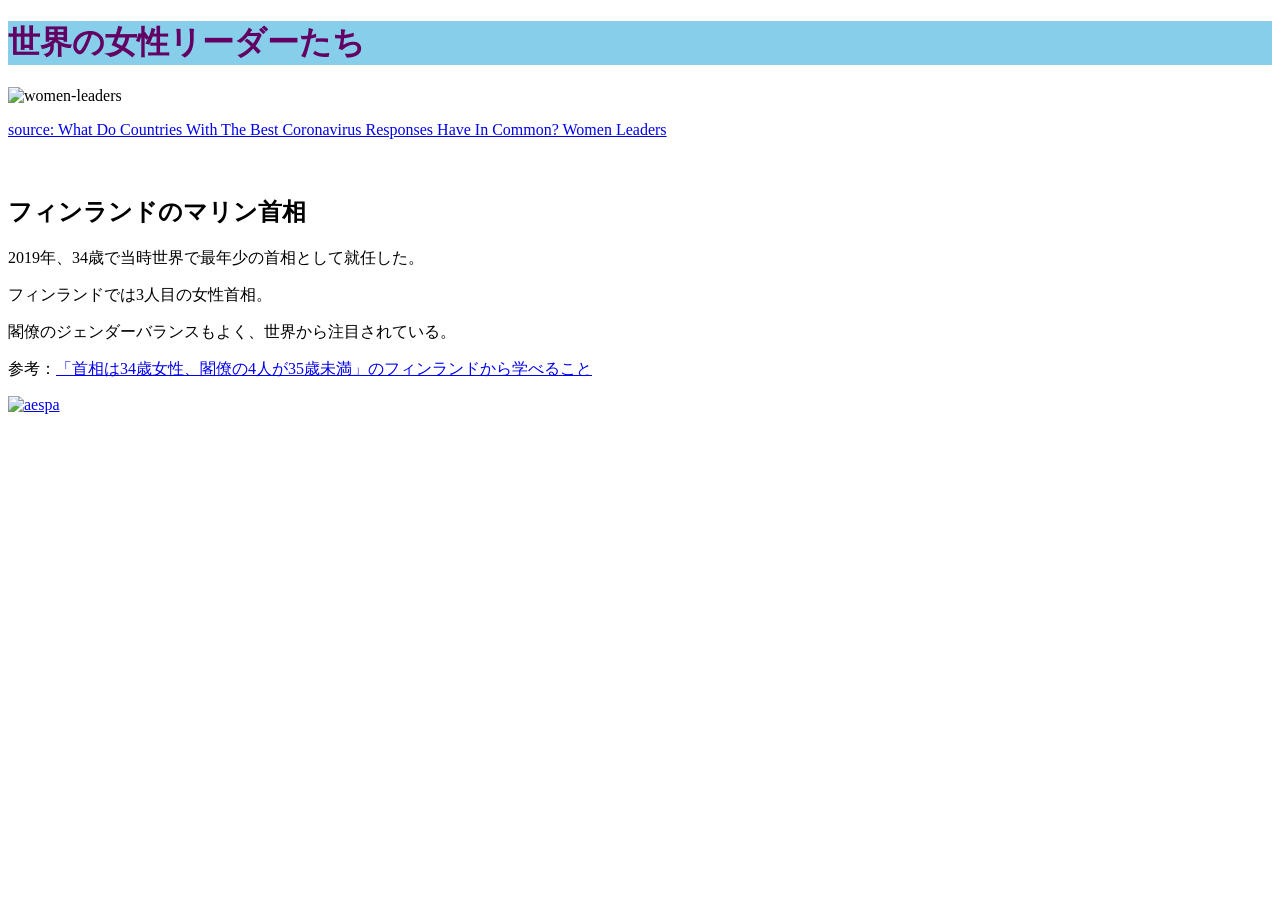
==== index.html @ 1ceb4d36 "Add files via upload" ====
<!DOCTYPE html>
<html lang="ja">

<head>
  <meta charset="utf-8">
  <meta name="viewport" content="width=device-width, initial-scale=1, shrink-to-fit=no">
  <meta name="theme-color" content="#000000">
  <link rel="stylesheet" type="text/css"
  href="style.css" />
</head>

<body>
  <h1>世界の女性リーダーたち</h1>
  <img src="https://i.ibb.co/2cfB48D/women-leaders.jpg" alt="women-leaders" border="0">
  <a href="https://www.forbes.com/sites/avivahwittenbergcox/2020/04/13/what-do-countries-with-the-best-coronavirus-reponses-have-in-common-women-leaders/?sh=3c1d6b2a3dec"><p>source: What Do Countries With The Best Coronavirus Responses Have In Common? Women Leaders</p></a>
　<div class="marin">
      <h2>フィンランドのマリン首相</h2>
      <p>2019年、34歳で当時世界で最年少の首相として就任した。</p>
      <p>フィンランドでは3人目の女性首相。</p>
      <p>閣僚のジェンダーバランスもよく、世界から注目されている。</p>
      <p>参考：<a href="https://courrier.jp/news/archives/194898/">「首相は34歳女性、閣僚の4人が35歳未満」のフィンランドから学べること</a></p>
      <a href="https://imgbb.com/"><img src="https://i.ibb.co/vqPL4mt/aespa.jpg" alt="aespa" border="0"></a>
  </div>
</body>

</html>
---- style.css ----
h1{
    color:rgb(99, 0, 99);
    background-color: skyblue;
}
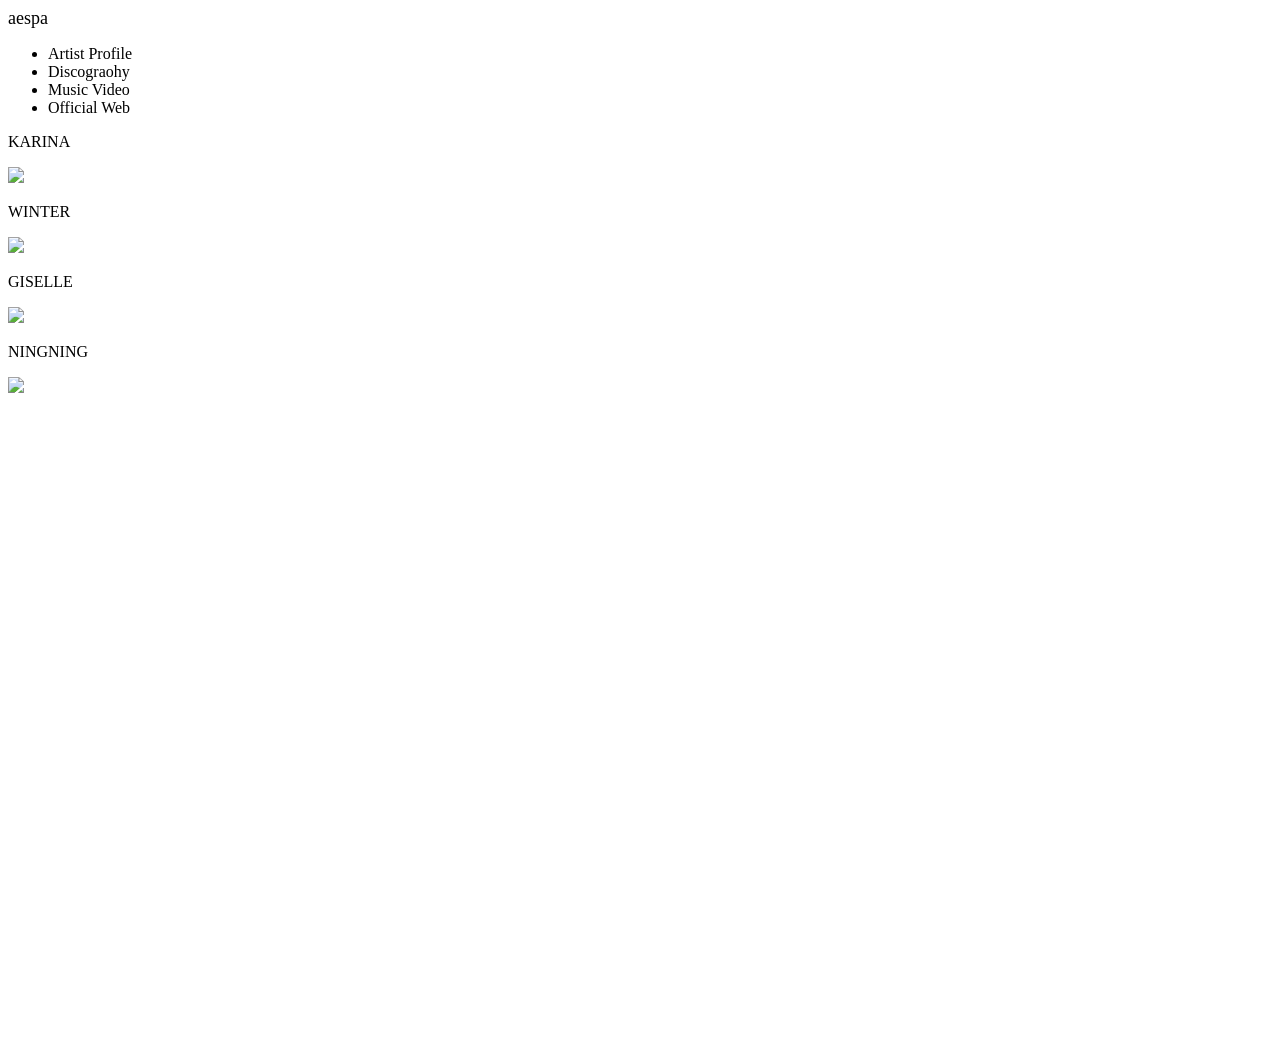
==== commit cb908376: "Add files via upload" ====
--- a/index.html
+++ b/index.html
@@ -10,17 +10,43 @@
 </head>
 
 <body>
-  <h1>世界の女性リーダーたち</h1>
-  <img src="https://i.ibb.co/2cfB48D/women-leaders.jpg" alt="women-leaders" border="0">
-  <a href="https://www.forbes.com/sites/avivahwittenbergcox/2020/04/13/what-do-countries-with-the-best-coronavirus-reponses-have-in-common-women-leaders/?sh=3c1d6b2a3dec"><p>source: What Do Countries With The Best Coronavirus Responses Have In Common? Women Leaders</p></a>
-　<div class="marin">
-      <h2>フィンランドのマリン首相</h2>
-      <p>2019年、34歳で当時世界で最年少の首相として就任した。</p>
-      <p>フィンランドでは3人目の女性首相。</p>
-      <p>閣僚のジェンダーバランスもよく、世界から注目されている。</p>
-      <p>参考：<a href="https://courrier.jp/news/archives/194898/">「首相は34歳女性、閣僚の4人が35歳未満」のフィンランドから学べること</a></p>
-      <a href="https://imgbb.com/"><img src="https://i.ibb.co/vqPL4mt/aespa.jpg" alt="aespa" border="0"></a>
+  <div class="header">
+    <div class=header-logo>aespa</div>
+    <div class=header-list>
+      <ul>
+        <li>Artist Profile</li>
+        <li>Discograohy</li>
+        <li>Music Video</li>
+        <li>Official Web</li>
+      </ul>
+    </div>
   </div>
+ <div class="main">
+   <div class="contents">
+     <div class="contents item">
+      <p>KARINA</p>
+      <img src="https://pbs.twimg.com/media/E287mx_VkAIrNhZ?format=jpg&name=small">
+     </div>
+     <div class="contents item">
+      <p>WINTER</p>
+      <img src="https://pbs.twimg.com/media/E3CXKjQVcAI5ONV?format=jpg&name=small">
+     </div>
+     <div>
+      <p>GISELLE</p>
+      <img src="https://pbs.twimg.com/media/E4uNe9wVoAkNVhf?format=jpg&name=900x900">
+     </div>
+     <div class="contents item">
+      <p>NINGNING</p>
+      <img src="https://pbs.twimg.com/media/E5X8sHbVgAAUdNy?format=jpg&name=small">
+     </div>
+    </div>
+   <div class="contents item2">
+    <iframe width="560" height="315" src="https://www.youtube.com/embed/4TWR90KJl84" title="YouTube video player" frameborder="0" allow="accelerometer; autoplay; clipboard-write; encrypted-media; gyroscope; picture-in-picture" allowfullscreen></iframe>
+    <iframe width="560" height="315" src="https://www.youtube.com/embed/wog1R1d4zls" title="YouTube video player" frameborder="0" allow="accelerometer; autoplay; clipboard-write; encrypted-media; gyroscope; picture-in-picture" allowfullscreen></iframe>
+    <iframe width="560" height="315" src="https://www.youtube.com/embed/ZeerrnuLi5E" title="YouTube video player" frameborder="0" allow="accelerometer; autoplay; clipboard-write; encrypted-media; gyroscope; picture-in-picture" allowfullscreen></iframe>
+   </div>
+ </div>
+  
 </body>
 
-</html>
+</html>
--- a/style.css
+++ b/style.css
@@ -1,4 +1,13 @@
-h1{
-    color:rgb(99, 0, 99);
-    background-color: skyblue;
+.header{
+    background-image: ;
+}
+.header-logo{
+    font-size:large;
+    font-color:rgba(255, 0, 0, 0.11);
+
+
+}
+.contents-item{
+    float:left;
+    margin-right:40px;
 }
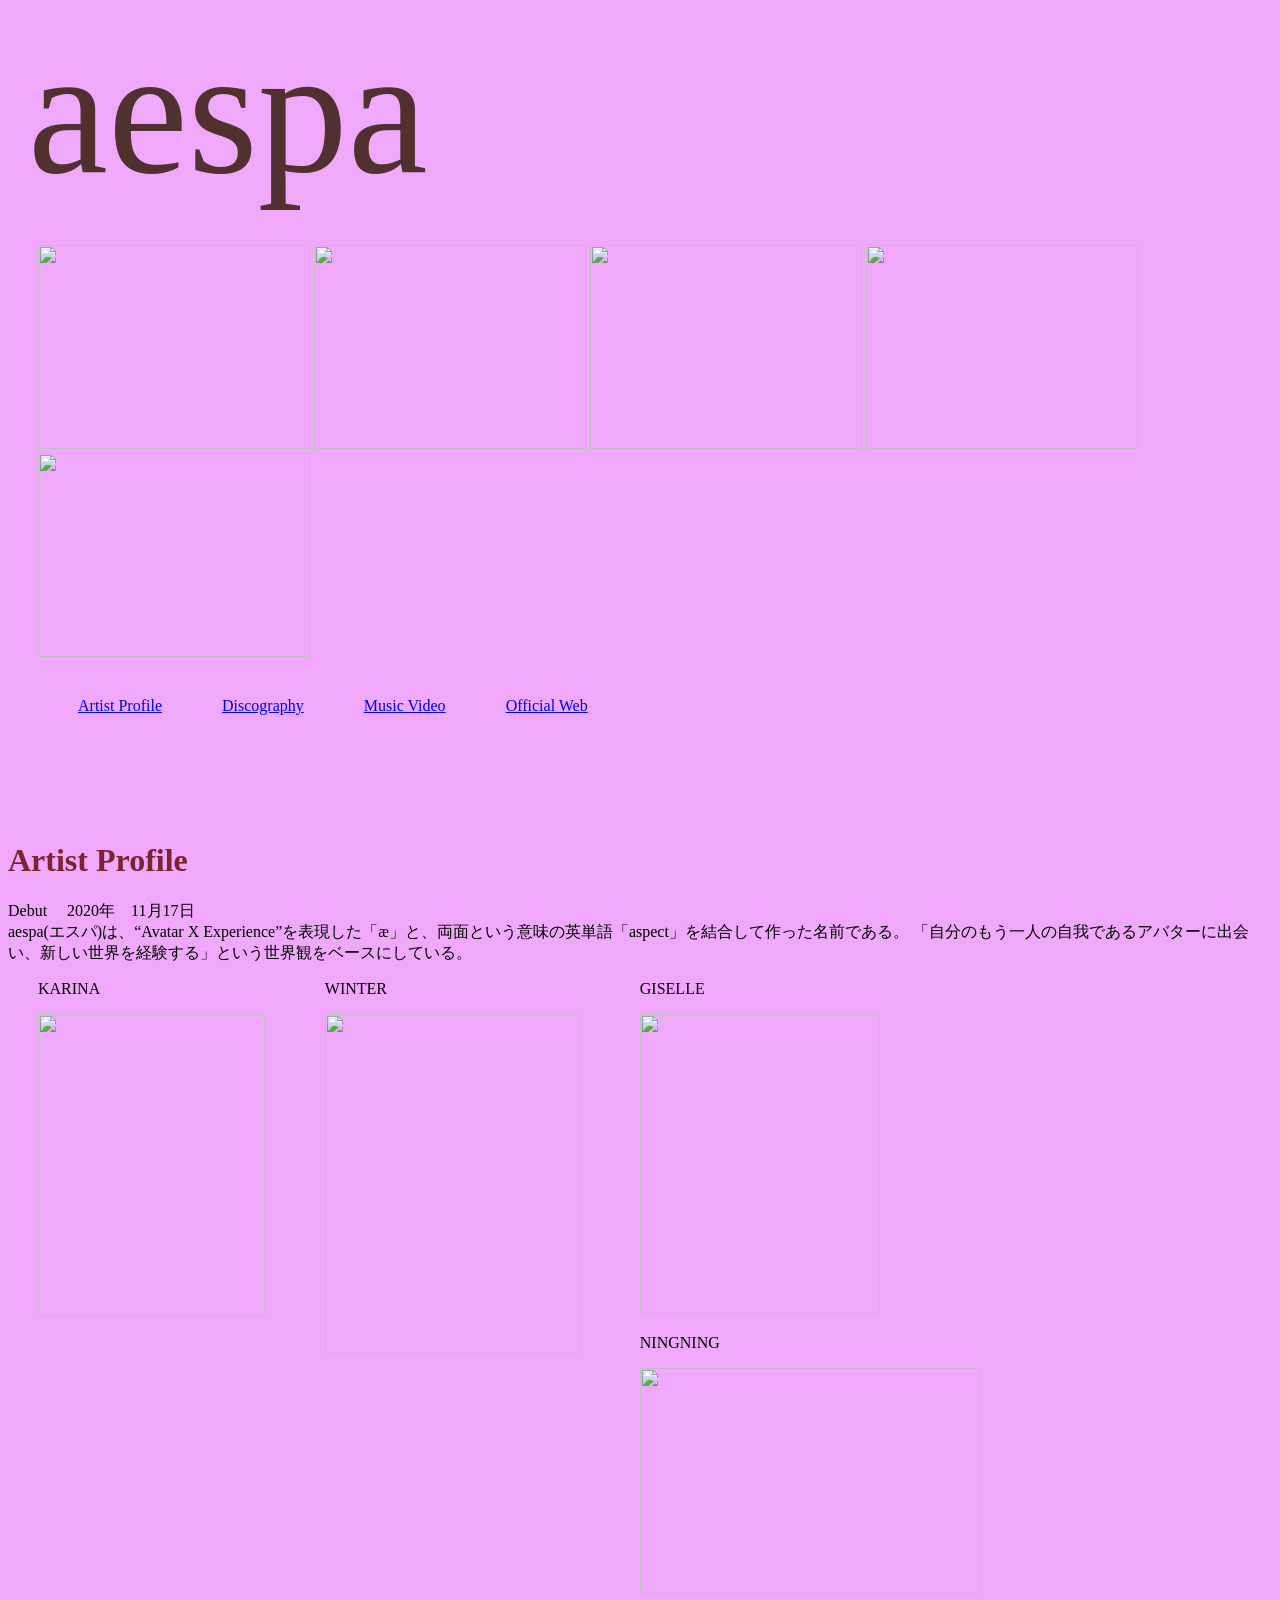
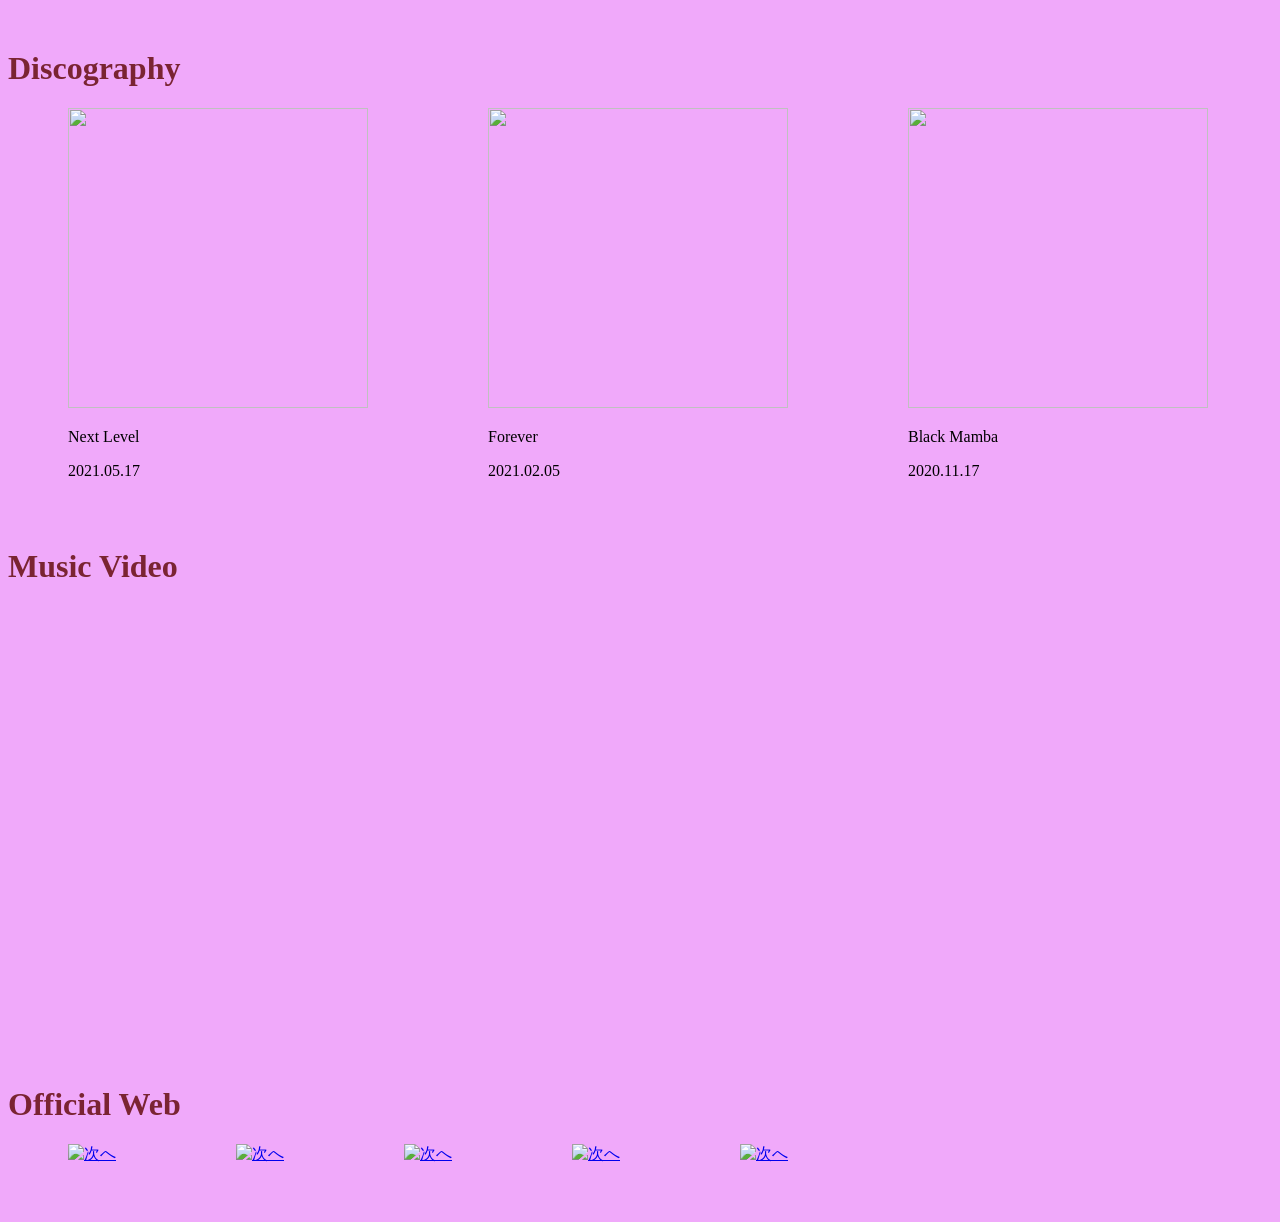
==== commit 71e18894: "Add files via upload" ====
--- a/index.html
+++ b/index.html
@@ -4,48 +4,103 @@
 <head>
   <meta charset="utf-8">
   <meta name="viewport" content="width=device-width, initial-scale=1, shrink-to-fit=no">
-  <meta name="theme-color" content="#000000">
+  <meta name="theme-color" content="#000000">  
   <link rel="stylesheet" type="text/css"
-  href="style.css" />
+href="style.css" />
 </head>
 
 <body>
-  <div class="header">
-    <div class=header-logo>aespa</div>
-    <div class=header-list>
+    <div class="header">
+      <div class="header-logo">aespa</div>
+      <div class="pictures">
+        <img width="272" height="204" src="https://pbs.twimg.com/media/E40AhPZVgAEDB2q?format=jpg&name=small">
+        <img width="272" height="204" src="https://pbs.twimg.com/media/E2zDXxbUUAA7PCO?format=jpg&name=small">
+        <img width="272" height="204" src="https://pbs.twimg.com/media/E2R1XMDVEAA4zZA?format=jpg&name=small">
+        <img width="272" height="204" src="https://pbs.twimg.com/media/E19dsryVUAEJszp?format=jpg&name=small">
+        <img width="272" height="204" src="https://pbs.twimg.com/media/EwCSPZKVEAgTaHo?format=jpg&name=large">
+      </div>
+      <div class=header-list>
       <ul>
-        <li>Artist Profile</li>
-        <li>Discograohy</li>
-        <li>Music Video</li>
-        <li>Official Web</li>
+        <a href="#a">Artist Profile</a>
+        <a href="#b">Discography</a>
+        <a href="#c">Music Video</a>
+        <a href="#d">Official Web</a>
       </ul>
+      </div>
     </div>
-  </div>
- <div class="main">
-   <div class="contents">
-     <div class="contents item">
-      <p>KARINA</p>
-      <img src="https://pbs.twimg.com/media/E287mx_VkAIrNhZ?format=jpg&name=small">
+
+    <div class="main">
+    
+     <div class="contents">
+        <h1 id="a">Artist Profile</h1>
+        <div class="debut">Debut 　2020年　11月17日</div>
+        <div class="introduction">aespa(エスパ)は、“Avatar X Experience”を表現した「æ」と、両面という意味の英単語「aspect」を結合して作った名前である。             「自分のもう一人の自我であるアバターに出会い、新しい世界を経験する」という世界観をベースにしている。</div>
+        <div class="contents-item">
+          <p>KARINA</p>
+          <img width="226.8" height="302.4" src="https://pbs.twimg.com/media/E3IAJvTVIAAc4P_?format=jpg&name=4096x4096">
+        </div>
+        <div class="contents-item">
+          <p>WINTER</p>
+          <img width="255" height="340" src ="https://pbs.twimg.com/media/E3CXKjQVcAI5ONV?format=jpg&name=small">
+        </div>
+        <div class="contents-item">
+          <p>GISELLE</p>
+          <img width="240" height="300" src="https://pbs.twimg.com/media/E4uNe9wVoAkNVhf?format=jpg&name=900x900">
+        </div>
+        <div class="contents-item">
+          <p>NINGNING</p>
+          <img width="340" height="226.5"  src="https://pbs.twimg.com/media/E5X8sHbVgAAUdNy?format=jpg&name=small">
+        </div>
      </div>
-     <div class="contents item">
-      <p>WINTER</p>
-      <img src="https://pbs.twimg.com/media/E3CXKjQVcAI5ONV?format=jpg&name=small">
+    
+     
+
+
+     <div class="contents2">
+        <h1 id="b">Discography</h1>
+        <div class="contents-item2">
+          <img width="300" height="300" src="https://danmee.jp/wp-content/uploads/2021/05/sh-aespa-nextlevel1.jpg">
+          <p>Next Level</p>
+          <p>2021.05.17</p>
+        </div>
+        <div class="contents-item2">
+          <img width="300" height="300" src="https://riririhonyaku.com/wp-content/uploads/2021/02/5223849.jpg">
+          <p>Forever</p>
+          <p>2021.02.05</p>
+        </div>
+        <div class="contents-item2">
+          <img width="300" height="300" src="https://stat.ameba.jp/user_images/20201117/19/gggminyun/3a/e9/j/o0600060014852697045.jpg?caw=800">
+          <p>Black Mamba</p>
+          <p>2020.11.17</p>
+        </div>
+      </div>
+    
+     <div class="contents3">
+        <h1 id="c">Music Video</h1>
+        <iframe width="373" height="210" src="https://www.youtube.com/embed/4TWR90KJl84" title="YouTube video player" frameborder="0" allow="accelerometer; autoplay; clipboard-write; encrypted-media; gyroscope; picture-in-picture" allowfullscreen></iframe>
+        <iframe width="373" height="210" src="https://www.youtube.com/embed/wog1R1d4zls" title="YouTube video player" frameborder="0" allow="accelerometer; autoplay; clipboard-write; encrypted-media; gyroscope; picture-in-picture" allowfullscreen></iframe>
+        <iframe width="373" height="210" src="https://www.youtube.com/embed/ZeerrnuLi5E" title="YouTube video player" frameborder="0" allow="accelerometer; autoplay; clipboard-write; encrypted-media; gyroscope; picture-in-picture" allowfullscreen></iframe>
      </div>
-     <div>
-      <p>GISELLE</p>
-      <img src="https://pbs.twimg.com/media/E4uNe9wVoAkNVhf?format=jpg&name=900x900">
-     </div>
-     <div class="contents item">
-      <p>NINGNING</p>
-      <img src="https://pbs.twimg.com/media/E5X8sHbVgAAUdNy?format=jpg&name=small">
-     </div>
+
+     </div class="contents4"> 
+        <h1 id="d">Official Web</h1>
+        <div class=contents-item4>
+          <a href="https://www.instagram.com/aespa_official/"><img src="https://twice.jype.com/Content/Pc/images/common/sns_instagram.png" alt="次へ"></a>
+        </div>
+        <div class="contents-item4">
+          <a href="https://twitter.com/aespa_official"><img src="https://twice.jype.com/Content/Pc/images/common/sns_twitter.png" alt="次へ"></a>
+        </div>
+        <div class="contents-item4">
+          <a href="https://www.facebook.com/aespa.official/"><img src="https://twice.jype.com/Content/Pc/images/common/sns_facebook.png" alt="次へ"></a>
+        </div>
+        <div class="contents-item4">
+          <a href="https://www.youtube.com/channel/UC9GtSLeksfK4yuJ_g1lgQbg"><img src="https://twice.jype.com/Content/Pc/images/common/sns_youtube.png" alt="次へ"></a>
+        </div>
+        <div class="contents-item4">
+          <a href="https://www.vlive.tv/channel/97CCED"><img src="https://twice.jype.com/Content/Pc/images/common/sns_vlive.png" alt="次へ"></a>
+        </div>
     </div>
-   <div class="contents item2">
-    <iframe width="560" height="315" src="https://www.youtube.com/embed/4TWR90KJl84" title="YouTube video player" frameborder="0" allow="accelerometer; autoplay; clipboard-write; encrypted-media; gyroscope; picture-in-picture" allowfullscreen></iframe>
-    <iframe width="560" height="315" src="https://www.youtube.com/embed/wog1R1d4zls" title="YouTube video player" frameborder="0" allow="accelerometer; autoplay; clipboard-write; encrypted-media; gyroscope; picture-in-picture" allowfullscreen></iframe>
-    <iframe width="560" height="315" src="https://www.youtube.com/embed/ZeerrnuLi5E" title="YouTube video player" frameborder="0" allow="accelerometer; autoplay; clipboard-write; encrypted-media; gyroscope; picture-in-picture" allowfullscreen></iframe>
-   </div>
- </div>
+
   
 </body>
 
--- a/style.css
+++ b/style.css
@@ -1,13 +1,79 @@
+
 .header{
-    background-image: ;
+    background-image:url(https://cdn.pixabay.com/photo/2018/04/13/17/57/background-3317139_960_720.jpg);
+    background-position:50%; 
+　  background-repeat:no-repeat;
+    background-size: cover;
+
 }
 .header-logo{
-    font-size:large;
-    font-color:rgba(255, 0, 0, 0.11);
+    font-size:  180px;
+    color:#50312F;
+    padding-left: 20px;
+    font-family:Times New Roman;
+    padding-bottom: 30px;
+}
+.pictures{
+    padding-left: 30px;
+    padding-right: 30px;
+}
 
 
+
+a{
+    list-style: none;
+    padding:20px 30px 60px 30px;
 }
+ul{
+    display:flex;
+    
+}
+body{
+    background-color: rgb(240, 169, 250);
+
+}
+h1{
+    color: rgb(122, 36, 50);
+}
+.main{
+    display:flex;
+  flex-flow: column;
+}
+
+.contents{
+    padding-top: 30px;
+    padding-bottom: 30px;
+}
+
 .contents-item{
-    float:left;
-    margin-right:40px;
-}+    padding-left: 30px;
+    padding-right: 30px;
+    float: left;
+
+}
+
+.contents2{
+    padding-bottom: 30px;
+}
+
+.contents-item2{
+    float: left;
+    padding-left: 60px;
+    padding-right: 60px;
+
+}
+.contents3{
+    float: left;
+    padding-right: 300px;
+    padding-bottom: 30px;
+
+}
+
+
+.contents-item4{
+    padding-left: 30px;
+    padding-right: 30px;
+    padding-bottom: 40px;
+    float: left;
+}
+
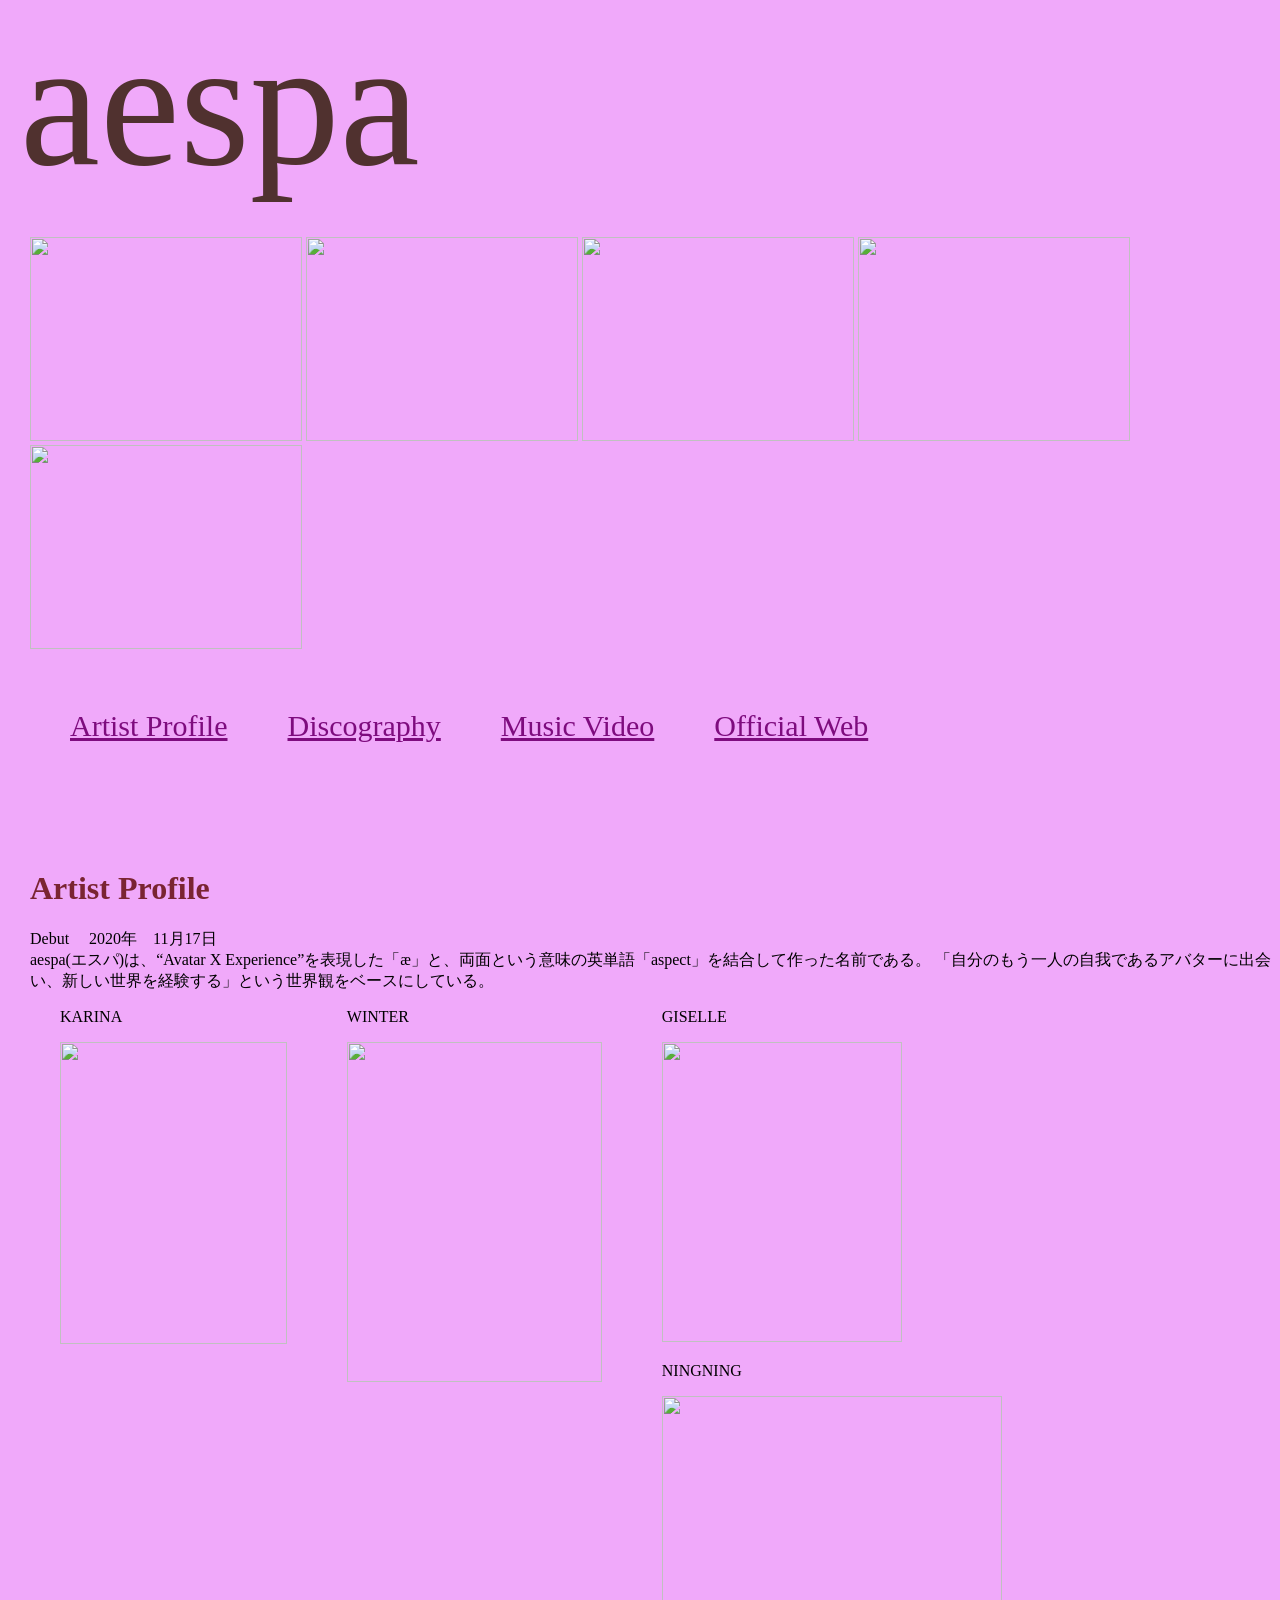
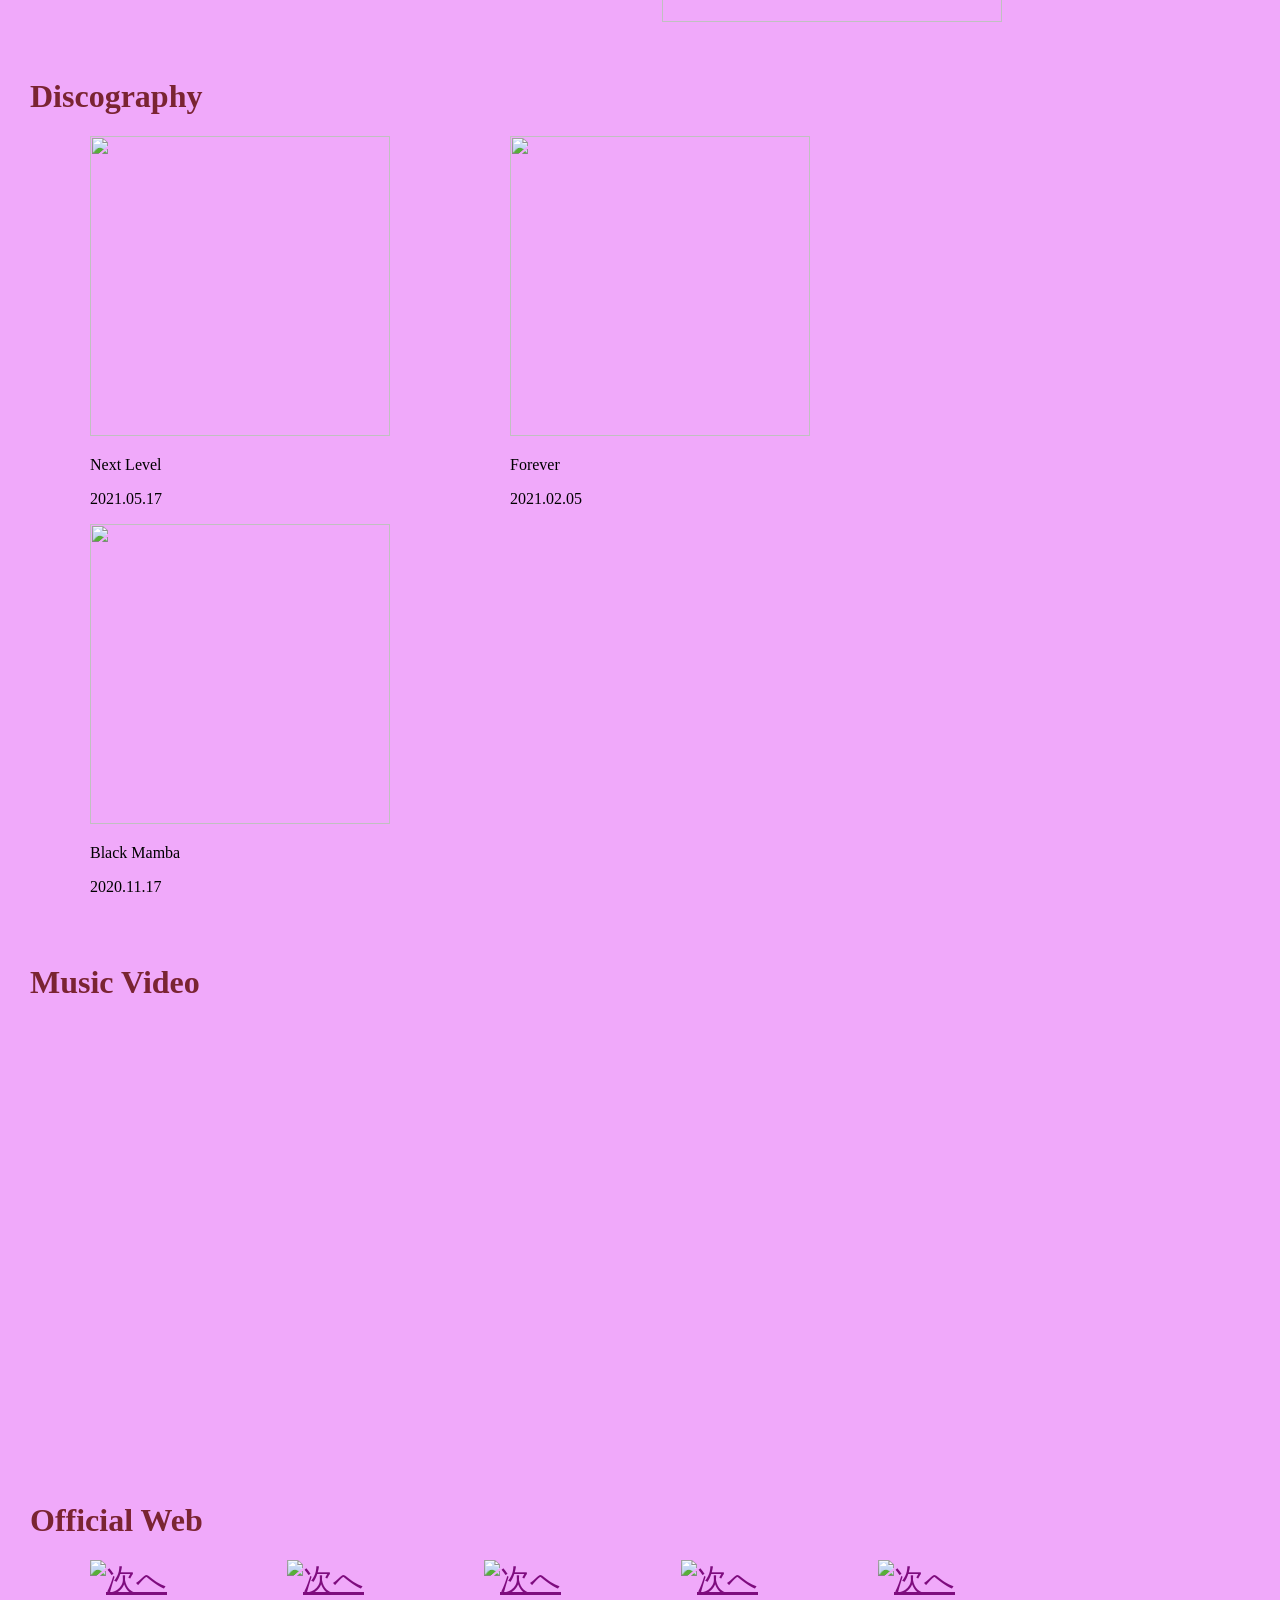
==== commit ffe074fa: "Add files via upload" ====
--- a/index.html
+++ b/index.html
@@ -82,7 +82,7 @@
         <iframe width="373" height="210" src="https://www.youtube.com/embed/ZeerrnuLi5E" title="YouTube video player" frameborder="0" allow="accelerometer; autoplay; clipboard-write; encrypted-media; gyroscope; picture-in-picture" allowfullscreen></iframe>
      </div>
 
-     </div class="contents4"> 
+     <div class="contents4"> 
         <h1 id="d">Official Web</h1>
         <div class=contents-item4>
           <a href="https://www.instagram.com/aespa_official/"><img src="https://twice.jype.com/Content/Pc/images/common/sns_instagram.png" alt="次へ"></a>
@@ -99,6 +99,8 @@
         <div class="contents-item4">
           <a href="https://www.vlive.tv/channel/97CCED"><img src="https://twice.jype.com/Content/Pc/images/common/sns_vlive.png" alt="次へ"></a>
         </div>
+     </div>
+
     </div>
 
   
--- a/style.css
+++ b/style.css
@@ -22,7 +22,9 @@
 
 a{
     list-style: none;
-    padding:20px 30px 60px 30px;
+    padding:40px 30px 60px 30px;
+    color:rgb(126, 12, 126);
+    font-size: 30px;
 }
 ul{
     display:flex;
@@ -30,14 +32,16 @@
 }
 body{
     background-color: rgb(240, 169, 250);
+    margin: 0px;
+}
 
-}
 h1{
     color: rgb(122, 36, 50);
 }
 .main{
     display:flex;
   flex-flow: column;
+  padding-left: 30px;
 }
 
 .contents{
